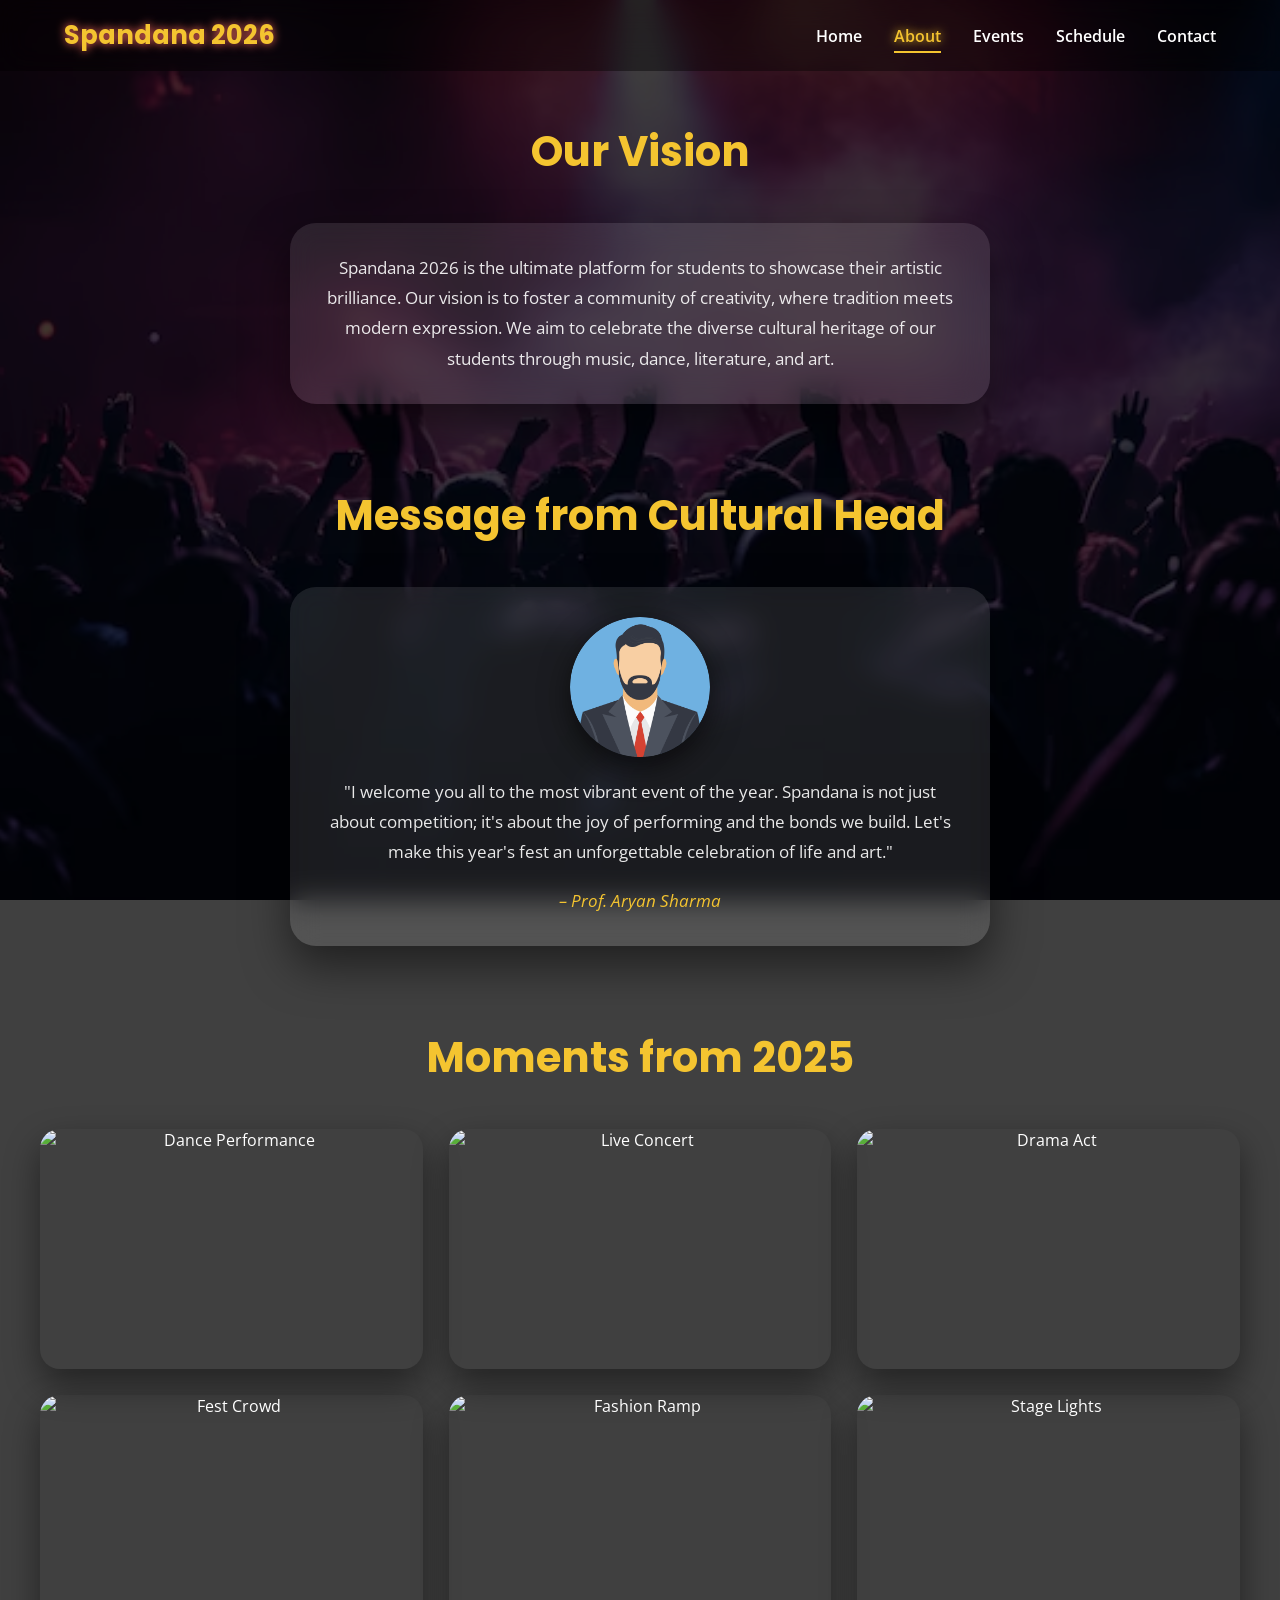
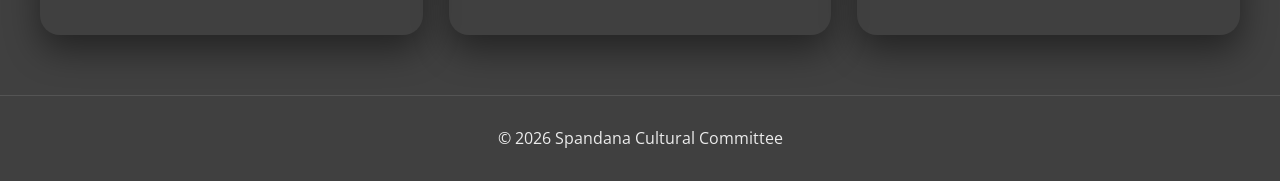
==== about.html @ 77dcf582 "Updated project structure and redesigned UI" ====
<!DOCTYPE html>
<html lang="en">
<head>
  <meta charset="UTF-8" />
  <title>About | Spandana 2026</title>
  <meta name="viewport" content="width=device-width, initial-scale=1.0" />

  <!-- Google Fonts -->
  <link href="https://fonts.googleapis.com/css2?family=Poppins:wght@600;700&family=Open+Sans&display=swap" rel="stylesheet">

  <!-- Common CSS -->
  <link rel="stylesheet" href="assets/css/style.css">
</head>

<body>
<div class="overlay">

  <!-- NAVBAR -->
  <nav id="navbar">
    <div class="nav-container">
      <h1 class="logo">Spandana 2026</h1>

      <ul class="nav-links">
        <li><a href="index.html" class="nav-link">Home</a></li>
        <li><a href="about.html" class="nav-link">About</a></li>
        <li><a href="events.html" class="nav-link">Events</a></li>
        <li><a href="schedule.html" class="nav-link">Schedule</a></li>
        <li><a href="contact.html" class="nav-link">Contact</a></li>
      </ul>

      <button id="menu-btn" class="menu-btn">☰</button>
    </div>
  </nav>

  <!-- MOBILE MENU -->
  <ul id="mobile-menu" class="mobile-menu">
    <li><a href="index.html">Home</a></li>
    <li><a href="about.html">About</a></li>
    <li><a href="events.html">Events</a></li>
    <li><a href="schedule.html">Schedule</a></li>
    <li><a href="contact.html">Contact</a></li>
  </ul>

  <!-- ABOUT SECTION -->
  <section class="about-section">
    <h2 class="section-title reveal">Our Vision</h2>
    <div class="glass-card narrow reveal">
      <p>
        Spandana 2026 is the ultimate platform for students to showcase their artistic brilliance. Our vision is to foster a community of creativity, where tradition meets modern expression. We aim to celebrate the diverse cultural heritage of our students through music, dance, literature, and art.
      </p>
    </div>

    <h2 class="section-title reveal" style="margin-top: 80px;">Message from Cultural Head</h2>
    <div class="glass-card narrow message-card reveal">
      <img src="assets/img/principal.jpg" alt="Cultural Head">
      <p>
        "I welcome you all to the most vibrant event of the year. Spandana is not just about competition; it's about the joy of performing and the bonds we build. Let's make this year's fest an unforgettable celebration of life and art."
      </p>
      <p class="signature">– Prof. Aryan Sharma</p>
    </div>

    <h2 class="section-title reveal" style="margin-top: 80px;">Moments from 2025</h2>
    <div class="gallery-grid">
      <img src="https://images.unsplash.com/photo-1508700115892-45ecd05ae2ad?auto=format&fit=crop&w=800&q=80" alt="Dance Performance" class="reveal">
      <img src=https://images.unsplash.com/photo-1459749411175-04bf5292ceea?q=80&w=1170&auto=format&fit=crop&ixlib=rb-4.1.0&ixid=M3wxMjA3fDB8MHxwaG90by1wYWdlfHx8fGVufDB8fHx8fA%3D%3D" alt="Live Concert" class="reveal">
      <img src="https://images.unsplash.com/photo-1507676184212-d03ab07a01bf?auto=format&fit=crop&w=800&q=80" alt="Drama Act" class="reveal">
      <img src="https://images.unsplash.com/photo-1492684223066-81342ee5ff30?auto=format&fit=crop&w=800&q=80" alt="Fest Crowd" class="reveal">
      <img src="https://images.unsplash.com/photo-1524368535928-5b5e00ddc76b?auto=format&fit=crop&w=800&q=80" alt="Fashion Ramp" class="reveal">
      <img src="https://images.unsplash.com/photo-1576514129883-2f1d47a65da6?q=80&w=1074&auto=format&fit=crop&ixlib=rb-4.1.0&ixid=M3wxMjA3fDB8MHxwaG90by1wYWdlfHx8fGVufDB8fHx8fA%3D%3D" alt="Stage Lights" class="reveal">
    </div>
  </section>

  <!-- FOOTER -->
  <footer class="footer reveal">
    <p>© 2026 Spandana Cultural Committee</p>
  </footer>

</div>

<!-- LIGHTBOX -->
<div id="lightbox">
  <span id="close">×</span>
  <img id="lightbox-img" src="" alt="Zoomed Image">
</div>

<!-- Scripts -->


<script src="assets/js/script.js"></script>
</body>
</html>
---- assets/css/style.css ----
/* --- FROM style.css --- */
html {
  scroll-behavior: smooth;
}

/* =======================
   ROOT VARIABLES
======================= */
:root {
  --primary: #3F51B5;
  --accent: #FF6F61;
  --highlight: #F4C430;
  --white: #ffffff;
  --black: #000000;
}

/* =======================
   RESET
======================= */
* {
  margin: 0;
  padding: 0;
  box-sizing: border-box;
}

/* =======================
   BODY & BACKGROUND
======================= */
body {
  font-family: 'Open Sans', sans-serif;
  color: var(--white);
  background: url("../img/concert5.jpg") no-repeat center center fixed;
  background-size: cover;
}

.overlay {
  min-height: 100vh;
  background: rgba(0, 0, 0, 0.75);
}

/* =======================
   TYPOGRAPHY
======================= */
h1, h2, h3, h4 {
  font-family: 'Poppins', sans-serif;
}

p {
  line-height: 1.6;
  color: rgba(255,255,255,0.9);
}


/* =======================
   NAVBAR
======================= */
#navbar {
  position: fixed;
  top: 0;
  width: 100%;
  z-index: 1000;
  background: rgba(0,0,0,0.35);
  backdrop-filter: blur(14px);
  transition: all 0.3s ease;
}

.nav-scrolled {
  background: rgba(0,0,0,0.55);
  box-shadow: 0 10px 30px rgba(0,0,0,0.6);
}

.nav-container {
  max-width: 1200px;
  margin: auto;
  padding: 16px 24px;
  display: flex;
  align-items: center;
  justify-content: space-between;
}

.logo {
  font-size: 1.6rem;
  color: var(--highlight);
  cursor: pointer;
  text-shadow: 0 0 10px var(--accent);
}

/* NAV LINKS */
.nav-links {
  list-style: none;
  display: flex;
  gap: 32px;
}

.nav-link {
  text-decoration: none;
  color: var(--white);
  font-weight: 600;
  transition: transform 0.3s ease, color 0.3s ease, text-shadow 0.3s ease;
  padding-bottom: 4px;
}

.nav-link.active {
  color: var(--highlight);
  text-shadow: 0 0 10px var(--highlight);
  border-bottom: 2px solid var(--highlight);
}

.nav-link:hover {
  transform: scale(1.2) translateY(-5px);
  color: var(--accent);
  text-shadow: 0 0 10px var(--accent),
               0 0 20px var(--accent);
}

/* =======================
   MOBILE MENU
======================= */
.menu-btn {
  display: none;
  font-size: 28px;
  background: none;
  border: none;
  color: var(--white);
  cursor: pointer;
}

.mobile-menu {
  position: fixed;
  top: 0;
  right: -100%;
  width: 260px;
  height: 100vh;
  background: rgba(0,0,0,0.6);
  backdrop-filter: blur(12px);
  list-style: none;
  padding-top: 90px;
  transition: right 0.4s ease;
  z-index: 999;
}

.mobile-menu.open {
  right: 0;
}


.mobile-menu li {
  text-align: center;
  margin: 24px 0;
}

.mobile-menu a {
  color: var(--white);
  text-decoration: none;
  font-size: 1.2rem;
  font-weight: 600;
}

/* =======================
   HERO SECTION
======================= */
.hero {
  min-height: 100vh;
  display: flex;
  align-items: center;
  justify-content: center;
  padding: 40px 20px;
}

.hero-card {
  background: rgba(255,255,255,0.1);
  backdrop-filter: blur(20px);
  border-radius: 28px;
  padding: 40px 30px;
  text-align: center;
  box-shadow: 0 30px 60px rgba(0,0,0,0.6);
  max-width: 900px;
}

.hero-card h2 {
  font-size: 3rem;
  color: var(--highlight);
}

.subtitle {
  margin-top: 12px;
  letter-spacing: 3px;
  text-transform: uppercase;
}

.date {
  margin-top: 12px;
  font-size: 1.1rem;
}

/* =======================
   BUTTONS
======================= */
.buttons {
  margin-top: 40px;
  display: flex;
  gap: 20px;
  justify-content: center;
  flex-wrap: wrap;
}

.btn {
  padding: 14px 38px;
  border-radius: 999px;
  font-size: 1rem;
  font-weight: 600;
  cursor: pointer;
  transition: transform 0.3s ease, background 0.3s ease;
}

.btn.primary {
  background: var(--accent);
  color: var(--black);
  border: none;
}

.btn.primary:hover {
  transform: scale(1.05);
}

.btn.outline {
  background: transparent;
  border: 2px solid var(--highlight);
  color: var(--white);
}

.btn.outline:hover {
  background: var(--highlight);
  color: var(--black);
}

/* =======================
   STORY SECTION
======================= */
.story {
  padding: 80px 20px;
  text-align: center;
  max-width: 900px;
  margin: 0 auto;
}

.story h3 {
  font-size: 2.4rem;
  margin-bottom: 20px;
}


/* =======================
   FESTIVAL HIGHLIGHTS
======================= */
.highlights {
  padding: 50px 20px;
  text-align: center;
}

.highlights h3 {
  font-size: 2.6rem;
  margin-bottom: 60px;
}

/* GRID */
.highlights-grid {
  max-width: 1200px;
  margin: auto;
  display: grid;
  grid-template-columns: repeat(4, 1fr);
  gap: 30px;
}

/* CARD */
.highlight-card {
  background: rgba(255,255,255,0.1);
  backdrop-filter: blur(14px);
  border-radius: 22px;
  padding: 24px;
  text-align: center;
  box-shadow: 0 20px 40px rgba(0,0,0,0.4);
  transition: transform 0.35s ease, box-shadow 0.35s ease;
  height: 380px;      /* Uniform height for highlights */
  display: flex;
  flex-direction: column;
  justify-content: flex-start;
}

.highlight-card:hover {
  transform: scale(1.05);
  box-shadow: 0 30px 60px rgba(0,0,0,0.6);
}

/* IMAGE */
.highlight-card img {
  width: 100%;
  height: 160px;
  object-fit: cover;
  border-radius: 16px;
  margin-bottom: 16px;
}

/* TITLE */
.highlight-card h4 {
  font-size: 1.3rem;
  margin-bottom: 10px;
}

/* TEXT */
.highlight-card p {
  font-size: 0.95rem;
  color: rgba(255,255,255,0.85);
}

/* =======================
   RESPONSIVE HIGHLIGHTS
======================= */
@media (max-width: 1024px) {
  .highlights-grid {
    grid-template-columns: repeat(2, 1fr);
  }
}

@media (max-width: 600px) {
  .highlights-grid {
    grid-template-columns: 1fr;
  }
}


/* =======================
   COUNTDOWN
======================= */
.countdown {
  padding: 80px 20px;
  text-align: center;
}

.timer {
  display: flex;
  gap: 20px;
  justify-content: center;
  flex-wrap: wrap;
  margin-top: 30px;
}

.timer div {
  background: rgba(255,255,255,0.1);
  backdrop-filter: blur(10px);
  padding: 24px 28px;
  border-radius: 14px;
  min-width: 120px;
}

.timer span {
  font-size: 2.2rem;
  font-weight: bold;
  display: block;
}

/* =======================
   FINAL CALL TO ACTION
======================= */
.final-cta {
  padding: 80px 20px;
  text-align: center;
}

.final-cta h3 {
  font-size: 2.8rem;
  color: var(--highlight);
  margin-bottom: 16px;
}

.final-cta p {
  max-width: 700px;
  margin: auto;
  font-size: 1.05rem;
  color: rgba(255,255,255,0.9);
}

.final-cta .cta-btn {
  margin-top: 36px;
  padding: 16px 48px;
  border-radius: 999px;
  background: var(--accent);
  color: var(--black);
  font-size: 1.05rem;
  font-weight: 600;
  border: none;
  cursor: pointer;
  transition: transform 0.3s ease, box-shadow 0.3s ease;
}

.final-cta .cta-btn:hover {
  transform: scale(1.07);
  box-shadow: 0 12px 30px rgba(255,111,97,0.6);
}

/* RESPONSIVE CTA */
@media (max-width: 600px) {
  .final-cta h3 {
    font-size: 2.2rem;
  }
}


/* =======================
   FLOAT ANIMATION
======================= */
@keyframes float {
  0% { transform: translateY(0); }
  50% { transform: translateY(-12px); }
  100% { transform: translateY(0); }
}

.float {
  animation: float 4s ease-in-out infinite;
}

/* =======================
   RESPONSIVE
======================= */
@media (max-width: 768px) {
  .nav-links {
    display: none;
  }

  .menu-btn {
    display: block;
  }

  .hero-card {
    padding: 40px 24px;
  }

  .hero-card h2 {
    font-size: 2.2rem;
  }
}


/* For events page */

/* =======================
   EVENTS PAGE
======================= */

/* Day Titles */
.day-title {
  font-size: 2rem;
  color: var(--highlight);
  margin: 60px 0 20px;
  text-align: center;
  max-width: 1200px;
  margin-left: auto;
  margin-right: auto;
}

.events-page {
  padding: 120px 20px 100px;
  text-align: center;
}

.page-title {
  font-size: 2.8rem;
  color: var(--highlight);
  margin-bottom: 10px;
}

.page-subtitle {
  max-width: 700px;
  margin: 0 auto 60px;
  font-size: 1.05rem;
  color: rgba(255,255,255,0.85);
}

/* GRID */
.events-grid {
  max-width: 1200px;
  margin: auto;
  display: grid;
  grid-template-columns: repeat(2, 1fr);
  gap: 30px;
}

/* EVENT CARD */
.event-card {
  background: rgba(255,255,255,0.1);
  backdrop-filter: blur(14px);
  border-radius: 22px;
  padding: 28px 24px;
  text-align: left;
  box-shadow: 0 20px 40px rgba(0,0,0,0.45);
  transition: transform 0.35s ease, box-shadow 0.35s ease;
  display: flex;
  flex-direction: column;
  justify-content: space-between;
  height: 480px;      /* Uniform height for all event cards */
  overflow: hidden;
}

/* Event Card Image */
.event-img {
  width: 100%;            /* full width of card */
  height: 160px;           /* fixed height for all cards */
  object-fit: fill;       /* crop nicely without distortion */
  border-radius: 16px;     /* rounded corners */
  margin-bottom: 12px;     /* space between image and text */
}

.event-card:hover {
  transform: scale(1.05);
  box-shadow: 0 30px 60px rgba(0,0,0,0.65);
}

/* TEXT */
.event-card h3 {
  font-size: 1.3rem;
  margin-bottom: 8px;
}

.event-card p {
  font-size: 0.95rem;
  color: rgba(255,255,255,0.85);
  margin-bottom: 12px;
}

.event-time {
  font-size: 0.85rem;
  color: rgba(255,255,255,0.7);
  margin-bottom: 16px;
}

/* BUTTON */
.event-btn {
  align-self: flex-start;
  padding: 10px 24px;
  border-radius: 999px;
  border: none;
  background: var(--accent);
  color: var(--black);
  font-weight: 600;
  cursor: pointer;
  transition: transform 0.3s ease, box-shadow 0.3s ease;
}

.event-btn:hover {
  transform: scale(1.05);
  box-shadow: 0 10px 25px rgba(255,111,97,0.6);
}

/* =======================
   RESPONSIVE GRID
======================= */
@media (max-width: 1100px) {
  .events-grid {
    grid-template-columns: repeat(2, 1fr);
  }
}

@media (max-width: 768px) {
  .events-grid {
    grid-template-columns: 1fr;
  }
  .event-card, .highlight-card {
    height: auto !important;
    min-height: 0;
  }
}

/* =======================
   SCROLL REVEAL ANIMATIONS
======================= */
.reveal {
  opacity: 0;
  transform: translateY(30px);
  transition: all 0.8s cubic-bezier(0.4, 0, 0.2, 1);
}

.reveal.active {
  opacity: 1;
  transform: translateY(0);
}


/* --- FROM about/about.css --- */
.about-section {
  padding: 120px 20px 60px;
  text-align: center;
}

.section-title {
  font-size: 2.6rem;
  color: var(--highlight);
  margin-bottom: 40px;
}

/* GLASS CARD GLOBAL */
.glass-card {
  background: rgba(255,255,255,0.1);
  backdrop-filter: blur(14px);
  border-radius: 26px;
  box-shadow: 0 20px 45px rgba(0,0,0,0.5);
  transition: transform 0.35s ease, box-shadow 0.35s ease;
  padding: 30px; 
}

.about-section .glass-card {
  margin: 0 auto 30px;
  max-width: 900px;
}

.glass-card:hover {
  transform: translateY(-5px);
  box-shadow: 0 30px 60px rgba(0,0,0,0.6);
}

.glass-card p {
  font-size: 1.05rem;
  line-height: 1.8;
}

.glass-card.narrow {
  max-width: 700px;
}

/* MESSAGE */
.message-card {
  display: flex;
  flex-direction: column;
  align-items: center;
}

.message-card img {
  width: 140px;
  height: 140px;
  border-radius: 50%;
  object-fit: cover;
  margin-bottom: 20px;
  box-shadow: 0 10px 30px rgba(0,0,0,0.6);
}

.signature {
  margin-top: 18px;
  font-style: italic;
  color: var(--highlight);
}

/* GALLERY GRID */
.gallery-grid {
  max-width: 1200px;
  margin: auto;
  display: grid;
  grid-template-columns: repeat(3, 1fr);
  gap: 26px;
}

.gallery-grid img {
  width: 100%;
  height: 240px;
  object-fit: cover;
  border-radius: 20px;
  cursor: pointer;
  transition: transform 0.35s ease, box-shadow 0.35s ease;
  box-shadow: 0 15px 35px rgba(0,0,0,0.45);
}

.gallery-grid img:hover {
  transform: scale(1.05);
  box-shadow: 0 25px 55px rgba(0,0,0,0.7);
}

/* LIGHTBOX */
#lightbox {
  position: fixed;
  inset: 0;
  background: rgba(0,0,0,0.85);
  display: none;
  align-items: center;
  justify-content: center;
  z-index: 2000;
}

#lightbox img {
  max-width: 90%;
  max-height: 90%;
  border-radius: 20px;
}

#close {
  position: absolute;
  top: 20px;
  right: 30px;
  font-size: 40px;
  color: #fff;
  cursor: pointer;
}

/* RESPONSIVE */
@media (max-width: 900px) {
  .gallery-grid {
    grid-template-columns: repeat(2, 1fr);
  }
}

@media (max-width: 600px) {
  .gallery-grid {
    grid-template-columns: 1fr;
  }

  .glass-card {
    padding: 24px 20px;
  }

  .section-title {
    font-size: 2.1rem;
  }
}


/* --- FROM contact/contact.css --- */
/* =======================
   CONTACT SECTION
======================= */
.contact-section {
  padding: 120px 20px 60px;
  text-align: center;
}

.section-title {
  font-size: 2.8rem;
  color: var(--highlight);
}

.section-subtitle {
  margin-top: 10px;
  font-size: 1.05rem;
  color: rgba(255,255,255,0.85);
}

/* =======================
   CONTACT CONTAINER
======================= */
.contact-container {
  max-width: 1100px;
  margin: 60px auto;
  display: grid;
  grid-template-columns: 1fr 1fr;
  gap: 40px;
}

/* GLASS CARD */
.contact-card {
  background: rgba(255,255,255,0.1);
  backdrop-filter: blur(14px);
  border-radius: 24px;
  padding: 32px;
  box-shadow: 0 20px 40px rgba(0,0,0,0.5);
  text-align: left;
}

.contact-card h3 {
  margin-bottom: 20px;
  font-size: 1.6rem;
  color: var(--highlight);
}

.details-card p {
  margin-bottom: 18px;
  line-height: 1.7;
}

/* =======================
   FORM
======================= */
form label {
  display: block;
  margin: 14px 0 6px;
  font-weight: 600;
}

form input,
form textarea,
form select {
  width: 100%;
  padding: 12px 14px;
  border-radius: 12px;
  border: 1px solid rgba(255,255,255,0.2);
  outline: none;
  font-family: 'Open Sans', sans-serif;
  background: rgba(255,255,255,0.1);
  color: #ffffff !important;
  transition: border 0.3s ease;
  font-size: 1rem;
}

form textarea {
  resize: none;
}

form input::placeholder,
form textarea::placeholder {
  color: rgba(255,255,255,0.5);
}

form input:focus,
form textarea:focus,
form select:focus {
  border-color: var(--highlight);
}

/* Ensure dropdown options are visible */
form select option {
  background-color: #222;
  color: #fff;
}

form button {
  margin-top: 24px;
  width: 100%;
  padding: 14px;
  background: var(--accent);
  color: var(--black);
  border: none;
  border-radius: 12px;
  font-weight: 700;
  font-size: 1.05rem;
  cursor: pointer;
  transition: transform 0.3s ease, background 0.3s ease, box-shadow 0.3s ease;
}

form button:hover {
  transform: translateY(-3px);
  background: #ff857a;
  box-shadow: 0 10px 20px rgba(255, 111, 97, 0.4);
}

#formStatus {
  margin-top: 14px;
  font-size: 0.95rem;
}


/* =======================
   MAP
======================= */
.map-section {
  padding: 40px 20px 80px;
}

.map-section iframe {
  width: 100%;
  height: 380px;
  border: none;
  border-radius: 20px;
  box-shadow: 0 20px 40px rgba(0,0,0,0.5);
}

/* =======================
   RESPONSIVE
======================= */
@media (max-width: 900px) {
  .contact-container {
    grid-template-columns: 1fr;
  }

  .section-title {
    font-size: 2.2rem;
  }
}


/* --- FROM registration/registration.css --- */
/* =======================
   REGISTRATION PAGE
======================= */
.register-section {
  min-height: 100vh;
  display: flex;
  align-items: center;
  justify-content: center;
  padding: 80px 20px;
}

.reg-card {
  background: rgba(255,255,255,0.1);
  backdrop-filter: blur(20px);
  padding: 40px;
  border-radius: 30px;
  max-width: 700px;
  width: 100%;
  text-align: center;
  box-shadow: 0 40px 80px rgba(0,0,0,0.6);
}

.reg-card h2 {
  font-size: 2.4rem;
  color: var(--highlight);
  margin-bottom: 8px;
}

.reg-card p {
  color: rgba(255,255,255,0.8);
  margin-bottom: 40px;
}

/* FORM */
.reg-form {
  text-align: left;
}

.input-row {
  display: flex;
  gap: 20px;
  margin-bottom: 20px;
  flex-wrap: wrap; /* Fixed for mobile */
}

.input-row input {
  flex: 1;
  min-width: 250px; /* Ensures inputs look good on mobile */
}

/* Using unified form styles from above */

.selection-group {
  margin-top: 30px;
  margin-bottom: 20px;
}

.selection-group label {
  display: block;
  margin-bottom: 12px;
  font-weight: 600;
  color: var(--highlight);
}

.radio-group {
  display: flex;
  gap: 30px;
}

.radio-group label {
  color: white;
  font-weight: normal;
  display: flex;
  align-items: center;
  gap: 8px;
  cursor: pointer;
}

.input-group {
  margin-bottom: 20px;
}

.input-group label {
  display: block;
  margin-bottom: 8px;
}

.input-group input {
  width: 100%;
}

select {
  width: 100%;
  cursor: pointer;
}

.submit-btn {
  width: 100%;
  padding: 16px;
  margin-top: 20px;
  border-radius: 12px;
  background: var(--accent);
  color: var(--black);
  font-size: 1.1rem;
  font-weight: 700;
  border: none;
  cursor: pointer;
  transition: transform 0.3s ease, background 0.3s ease;
}

.submit-btn:hover {
  transform: scale(1.02);
  background: #ff857a;
}

.back-home {
  margin-top: 30px;
}

.back-home a {
  color: rgba(255,255,255,0.6);
  text-decoration: none;
  font-size: 0.9rem;
  transition: color 0.3s ease;
}

.back-home a:hover {
  color: var(--white);
}

/* RESPONSIVE */
@media (max-width: 600px) {
  .reg-card {
    padding: 30px 20px;
  }

  .input-row {
    flex-direction: column;
    gap: 15px;
  }
  
  .input-row input {
    width: 100%;
    min-width: 0;
  }
}


/* --- FROM schedule/schedule.css --- */
/* =================
   SCHEDULE PAGE
================== */
.schedule-header {
  padding: 120px 20px 40px;
  text-align: center;
}

.page-title {
  font-size: 2.8rem;
  color: var(--highlight);
  margin-bottom: 10px;
}

.page-subtitle {
  max-width: 700px;
  margin: 0 auto;
  font-size: 1.05rem;
  color: rgba(255,255,255,0.85);
}

.schedule-section {
  padding: 20px;
  max-width: 900px;
  margin: 0 auto 60px;
}

/* Removed duplicate glass-card block */

/* =======================
   TABS
======================= */
.tabs {
  display: flex;
  justify-content: center;
  gap: 16px;
  margin-bottom: 40px;
  flex-wrap: wrap;
}

.tab {
  padding: 12px 32px;
  border-radius: 999px;
  background: rgba(255, 255, 255, 0.1);
  border: 1px solid rgba(255, 255, 255, 0.2);
  color: var(--white);
  font-size: 1.05rem;
  font-weight: 600;
  cursor: pointer;
  transition: all 0.3s ease;
  backdrop-filter: blur(10px);
}

.tab:hover {
  background: rgba(255, 255, 255, 0.2);
}

.tab.active {
  background: var(--accent);
  color: var(--black);
  border-color: var(--accent);
  box-shadow: 0 4px 15px rgba(255, 111, 97, 0.4);
}

/* =======================
   TIMELINE
======================= */
.timeline, .timeline-hidden {
  display: flex;
  flex-direction: column;
  gap: 20px;
}

.timeline-item {
  display: flex;
  align-items: center;
  gap: 24px;
  padding: 24px 30px;
  text-align: left;
  height: 200px !important; /* Forced uniform height */
  overflow: hidden;         /* Ensure no content spill */
}

.time-badge {
  background: var(--highlight);
  color: var(--black);
  padding: 10px 18px;
  border-radius: 12px;
  font-weight: 700;
  font-size: 1.1rem;
  min-width: 120px;
  text-align: center;
  box-shadow: 0 4px 10px rgba(244, 196, 48, 0.3);
}

.event-details h3 {
  font-size: 1.4rem;
  margin-bottom: 6px;
  color: var(--white);
}

.event-details p {
  font-size: 0.95rem;
  color: rgba(255, 255, 255, 0.8);
  margin-bottom: 8px;
}

.venue {
  font-size: 0.9rem;
  font-weight: 600;
  color: var(--accent);
}

/* =======================
   HIGHLIGHTS SECTION
======================= */
.highlights-section {
  padding: 40px 20px 80px;
  text-align: center;
}

.section-title {
  font-size: 2.6rem;
  color: var(--highlight);
  margin-bottom: 40px;
}

/* =======================
   FOOTER
======================= */
.footer {
  text-align: center;
  padding: 30px;
  border-top: 1px solid rgba(255,255,255,0.1);
  color: rgba(255,255,255,0.6);
}

/* =======================
   RESPONSIVE
======================= */
@media (max-width: 768px) {
  .timeline-item {
    flex-direction: column;
    align-items: flex-start;
    gap: 16px;
    padding: 20px;
    height: auto;
    min-height: 0;
  }
  
  .time-badge {
    min-width: auto;
    font-size: 1rem;
    padding: 8px 14px;
  }
}

@media (max-width: 600px) {
  .page-title {
    font-size: 2.2rem;
  }
}
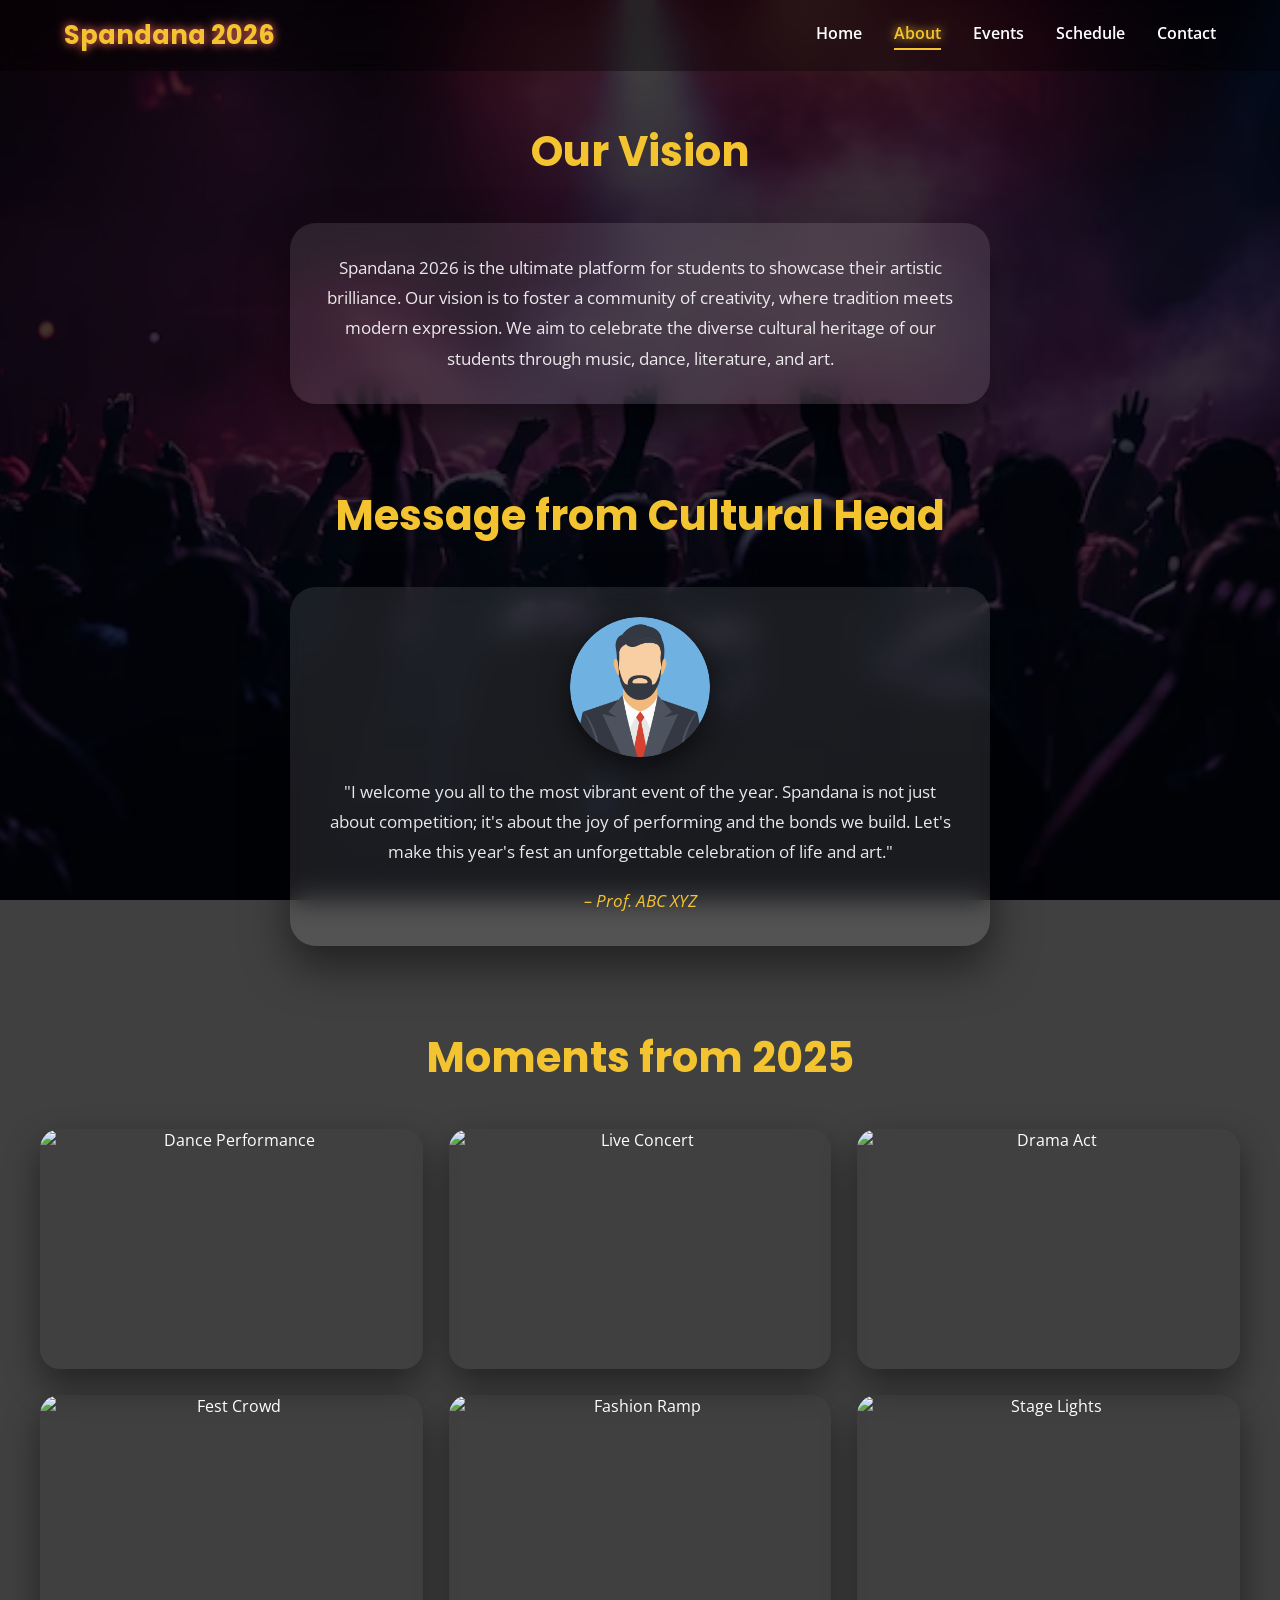
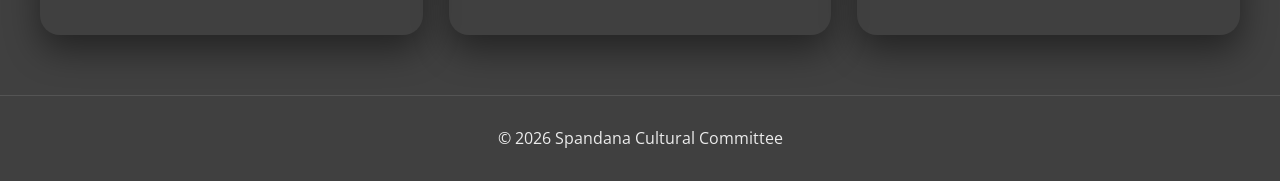
==== commit 41f329c0: "changed content on about page" ====
--- a/about.html
+++ b/about.html
@@ -56,13 +56,13 @@
       <p>
         "I welcome you all to the most vibrant event of the year. Spandana is not just about competition; it's about the joy of performing and the bonds we build. Let's make this year's fest an unforgettable celebration of life and art."
       </p>
-      <p class="signature">– Prof. Aryan Sharma</p>
+      <p class="signature">– Prof. ABC XYZ</p>
     </div>
 
     <h2 class="section-title reveal" style="margin-top: 80px;">Moments from 2025</h2>
     <div class="gallery-grid">
       <img src="https://images.unsplash.com/photo-1508700115892-45ecd05ae2ad?auto=format&fit=crop&w=800&q=80" alt="Dance Performance" class="reveal">
-      <img src=https://images.unsplash.com/photo-1459749411175-04bf5292ceea?q=80&w=1170&auto=format&fit=crop&ixlib=rb-4.1.0&ixid=M3wxMjA3fDB8MHxwaG90by1wYWdlfHx8fGVufDB8fHx8fA%3D%3D" alt="Live Concert" class="reveal">
+      <img src="https://images.unsplash.com/photo-1459749411175-04bf5292ceea?q=80&w=1170&auto=format&fit=crop&ixlib=rb-4.1.0&ixid=M3wxMjA3fDB8MHxwaG90by1wYWdlfHx8fGVufDB8fHx8fA%3D%3D" alt="Live Concert" class="reveal">
       <img src="https://images.unsplash.com/photo-1507676184212-d03ab07a01bf?auto=format&fit=crop&w=800&q=80" alt="Drama Act" class="reveal">
       <img src="https://images.unsplash.com/photo-1492684223066-81342ee5ff30?auto=format&fit=crop&w=800&q=80" alt="Fest Crowd" class="reveal">
       <img src="https://images.unsplash.com/photo-1524368535928-5b5e00ddc76b?auto=format&fit=crop&w=800&q=80" alt="Fashion Ramp" class="reveal">
--- a/assets/css/style.css
+++ b/assets/css/style.css
@@ -93,21 +93,22 @@
   gap: 32px;
 }
 
-.nav-link {
+.nav-link, .mobile-menu a {
   text-decoration: none;
   color: var(--white);
   font-weight: 600;
   transition: transform 0.3s ease, color 0.3s ease, text-shadow 0.3s ease;
   padding-bottom: 4px;
-}
-
-.nav-link.active {
+  display: inline-block; /* Enable transform animations */
+}
+
+.nav-link.active, .mobile-menu a.active {
   color: var(--highlight);
   text-shadow: 0 0 10px var(--highlight);
   border-bottom: 2px solid var(--highlight);
 }
 
-.nav-link:hover {
+.nav-link:hover, .mobile-menu a:hover {
   transform: scale(1.2) translateY(-5px);
   color: var(--accent);
   text-shadow: 0 0 10px var(--accent),
@@ -151,10 +152,7 @@
 }
 
 .mobile-menu a {
-  color: var(--white);
-  text-decoration: none;
   font-size: 1.2rem;
-  font-weight: 600;
 }
 
 /* =======================
